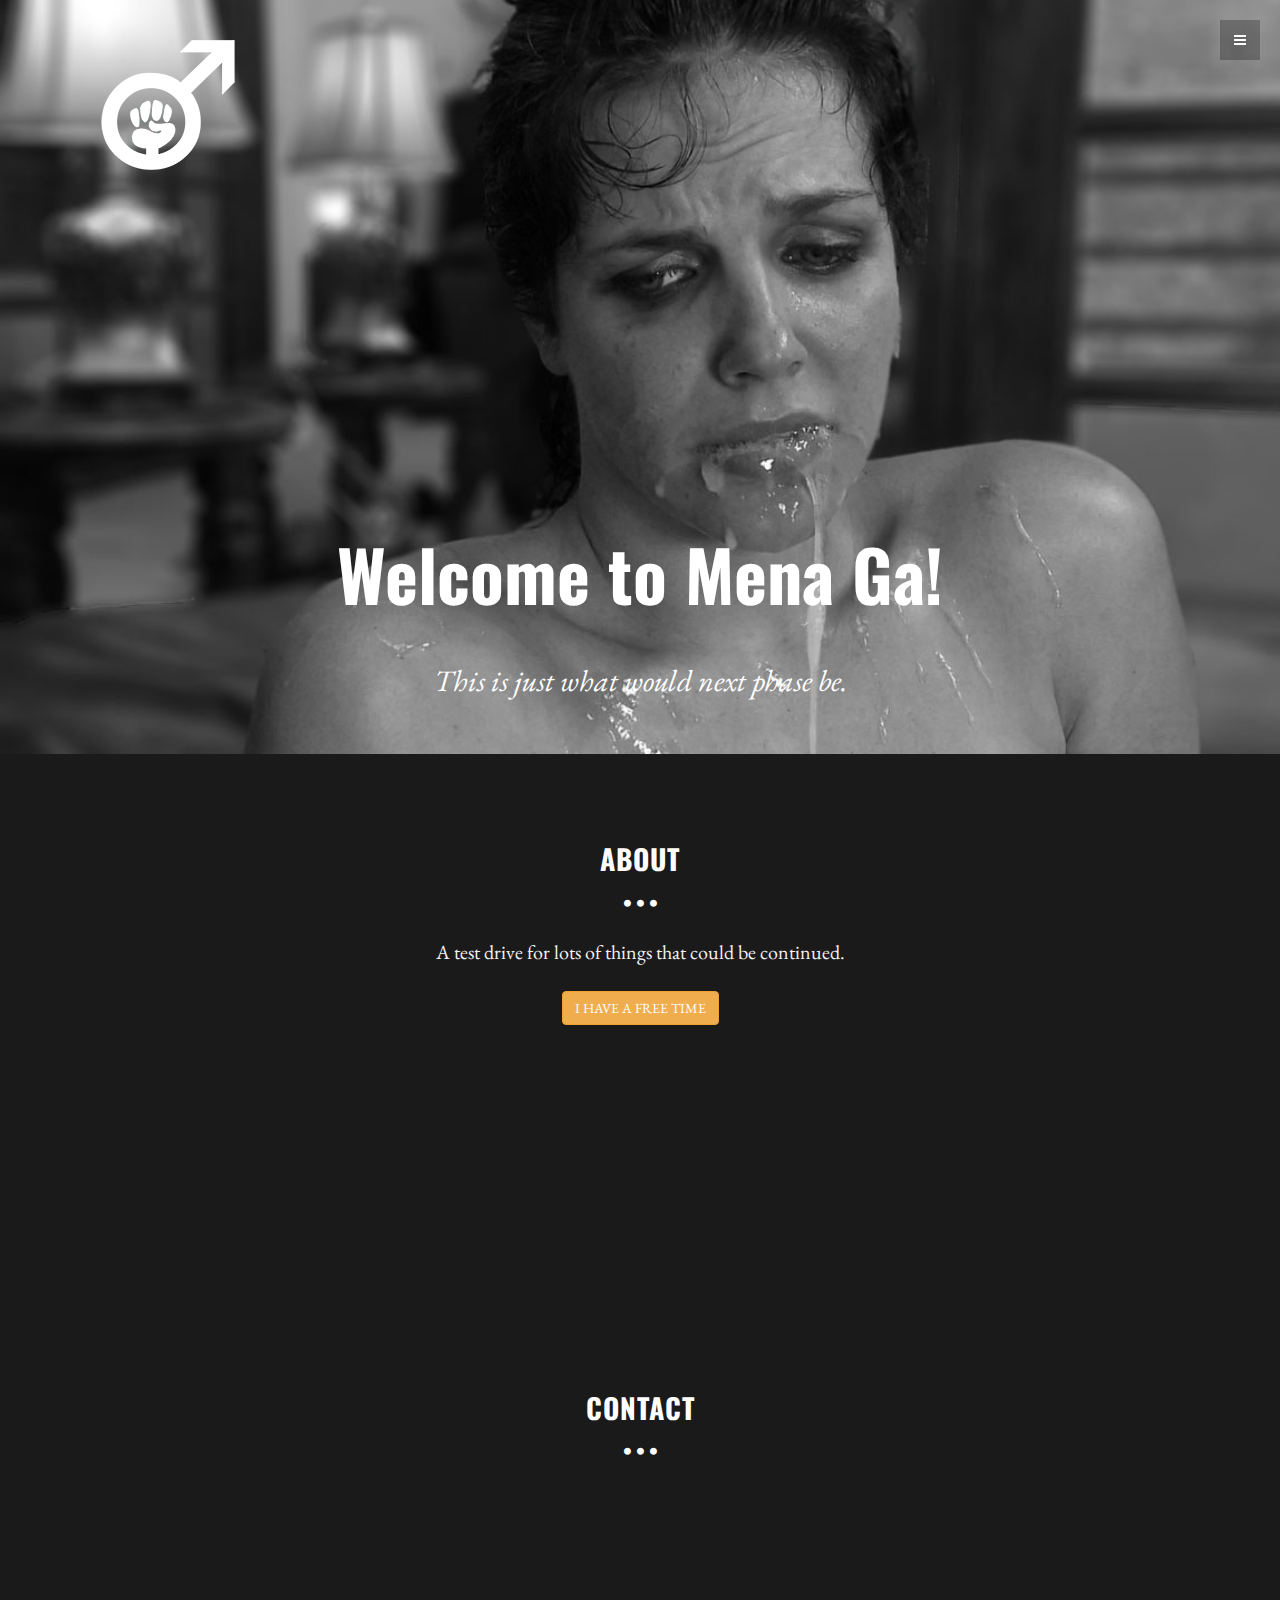
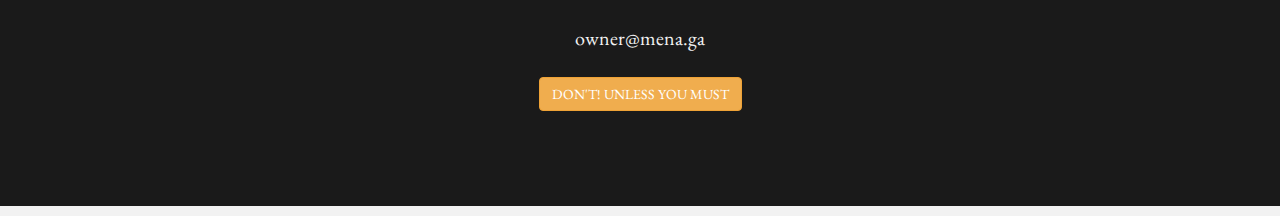
==== index.html @ bd091244 "ind" ====
<!DOCTYPE html>
<html lang="en">
  <head>
    <meta charset="utf-8">
    <meta name="viewport" content="width=device-width, initial-scale=1.0">
    <meta name="description" content="">
    <meta name="author" content="">
	<link rel="shortcut icon" href="/assets/ico/favicon.ico" type="image/x-icon">
    <link rel="icon" href="/assets/ico/favicon.ico" type="image/x-icon">

    <title>Mena Ga!</title>

    <!-- Bootstrap core CSS -->
    <link href="assets/css/bootstrap.css" rel="stylesheet">

    <!-- Custom styles for this template -->
    <link href="assets/css/main.css" rel="stylesheet">
	<link rel="stylesheet" href="assets/css/font-awesome.min.css">

    <script src="assets/js/jquery.min.js"></script>
	<script src="assets/js/modernizr.custom.js"></script>
	

	
    <link href='http://fonts.googleapis.com/css?family=Oswald:400,300,700' rel='stylesheet' type='text/css'>
    <link href='http://fonts.googleapis.com/css?family=EB+Garamond' rel='stylesheet' type='text/css'>

    <!-- HTML5 shim and Respond.js IE8 support of HTML5 elements and media queries -->
    <!--[if lt IE 9]>
      <script src="assets/js/html5shiv.js"></script>
      <script src="assets/js/respond.min.js"></script>
    <![endif]-->
  </head>

  <body data-spy="scroll" data-offset="0" data-target="#theMenu">
		
	<!-- Menu -->
	<nav class="menu" id="theMenu">
		<div class="menu-wrap">
			<h1 class="logo"><a href="index.html#home">MenaGa!</a></h1>
			<i class="icon-remove menu-close"></i>
			<a href="#home" class="smoothScroll">Home</a>
			<a href="#about" class="smoothScroll">About</a>
			<a href="#contact" class="smoothScroll">Contact</a>
			<a href="#"><i class="icon-facebook"></i></a>
			<a href="#"><i class="icon-twitter"></i></a>
			<a href="#"><i class="icon-dribbble"></i></a>
			<a href="#"><i class="icon-envelope"></i></a>
		</div>
		
		<!-- Menu button -->
		<div id="menuToggle"><i class="icon-reorder"></i></div>
	</nav>


	
	<!-- ========== HEADER SECTION ========== -->
	<section id="home" name="home"></section>
	<div id="headerwrap">
		<div class="container">
			<div class="logo">
				<img src="assets/img/logo.png">
			</div>
			<br>
			<div class="row">
					<br>
					<br>
					<br>
					<br>
					<br>
					<br>
					<br>
					<br>			
				<h1>Welcome to Mena Ga!</h1>
				<br>
				<h3>This is just what would next phase be.</h3>
				<br>
				<br>
				<div class="col-lg-6 col-lg-offset-3">
				</div>
			</div>
		</div><!-- /container -->
	</div><!-- /headerwrap -->
	
	
	
	<!-- ========== ABOUT SECTION ========== -->
	<section id="about" name="about"></section>
	<div id="f">
		<div class="container">
			<div class="row">
				<h3>ABOUT </h3>
				<p class="centered"><i class="icon icon-circle"></i><i class="icon icon-circle"></i><i class="icon icon-circle"></i></p>
				
				<!-- INTRO INFORMATIO-->
				<div class="col-lg-6 col-lg-offset-3">
					<p>A test drive for lots of things that could be continued.</p>
					<p><button type="button" class="btn btn-warning">I HAVE A FREE TIME</button></p>
					<br>
					<br>
					<br>
					<br>
					<br>
					<br>
					<br>
					<br>
				</div>								
			</div>
		</div><!-- /container -->
	</div><!-- /f -->

	<!-- ========== CONTACT SECTION ========== -->
	<section id="contact" name="contact"></section>
	<div id="f">
		<div class="container">
			<div class="row">
				<h3>CONTACT</h3>
				<p class="centered"><i class="icon icon-circle"></i><i class="icon icon-circle"></i><i class="icon icon-circle"></i></p>
				
				<div class="col-lg-6 col-lg-offset-3">
					<br>
					<br>
					<br>
					<br>
					<br>
					<br>
					<p>owner@mena.ga</p>
					<p><button type="button" class="btn btn-warning">DON'T! UNLESS YOU MUST</button></p>
				</div>
			</div>
		</div>
	</div>

	

    <!-- Bootstrap core JavaScript
    ================================================== -->
    <!-- Placed at the end of the document so the pages load faster -->
	<script src="assets/js/classie.js"></script>
    <script src="assets/js/bootstrap.min.js"></script>
    <script src="assets/js/smoothscroll.js"></script>
	<script src="assets/js/main.js"></script>
</body>
</html>
---- assets/css/main.css ----
/*
 * Author: Carlos Alvarez
 * URL: http://alvarez.is
 *
 * Project Name: Minimal - Free Bootstrap 3 Theme
 * Version: 1.0
 * URL: http://blacktie.co
 */

body {
  background-color: #f2f2f2;
    font-family: 'EB Garamond', serif;
    font-weight: 300;
    font-size: 16px;
    color: #555;

    -webkit-font-smoothing: antialiased;
    -webkit-overflow-scrolling: touch;
}

/* Titles */
h1, h2, h3, h4, h5, h6 {
    font-family: 'Oswald', sans-serif;
    font-weight: 300;
    color: #333;
}


/* Paragraph & Typographic */
p {
    line-height: 28px;
    margin-bottom: 25px;
}

.centered {
    text-align: center;
}

/* Links */
a {
    color: #f85c37;
    word-wrap: break-word;

    -webkit-transition: color 0.1s ease-in, background 0.1s ease-in;
    -moz-transition: color 0.1s ease-in, background 0.1s ease-in;
    -ms-transition: color 0.1s ease-in, background 0.1s ease-in;
    -o-transition: color 0.1s ease-in, background 0.1s ease-in;
    transition: color 0.1s ease-in, background 0.1s ease-in;
}

a:hover,
a:focus {
    color: #7b7b7b;
    text-decoration: none;
    outline: 0;
}

a:before,
a:after {
    -webkit-transition: color 0.1s ease-in, background 0.1s ease-in;
    -moz-transition: color 0.1s ease-in, background 0.1s ease-in;
    -ms-transition: color 0.1s ease-in, background 0.1s ease-in;
    -o-transition: color 0.1s ease-in, background 0.1s ease-in;
    transition: color 0.1s ease-in, background 0.1s ease-in;
}

 hr {
    display: block;
    height: 1px;
    border: 0;
    border-top: 1px solid #ccc;
    margin: 1em 0;
    padding: 0;
}


/* ==========================================================================
   Wrap Sections
   ========================================================================== */

#headerwrap {
	background: url(../img/header-bg.jpg) no-repeat center top;
	margin-top: -10px;
	padding-top:20px;
	text-align:center;
	background-attachment: relative;
	background-position: center center;
	min-height: 700px;
	width: 100%;
	
    -webkit-background-size: 100%;
    -moz-background-size: 100%;
    -o-background-size: 100%;
    background-size: 100%;

    -webkit-background-size: cover;
    -moz-background-size: cover;
    -o-background-size: cover;
    background-size: cover;
}

#headerwrap h1 {
	margin-top: 150px;
	color: white;
	font-size: 70px;
	font-weight: 700;
}

#headerwrap h3 {
	color: white;
	font-size: 30px;
	font-weight: 100;
    font-family: 'EB Garamond', serif;
    font-style: oblique;
}

#headerwrap .logo {
	text-align: left;
	margin-left: 20px;
	margin-top: 15px;
}


/* Footer Wrap */

#f {
	background: #1a1a1a;
	padding-top: 70px;
	padding-bottom: 70px;
	text-align: center
}

#f h3 {
	color: white;
	font-size: 28px;
	font-weight: 700;
	letter-spacing: 1px;	
}

#f i {
	font-size: 8px;
	color: #fff;
    padding: 3px;
}

#f p {
	font-size: 20px;
	color: #f2f2f2;
}

#f img {
	text-align: center;
}


/* MENU CONF*/

.menu {
	position: fixed;
	right: -200px;
	width: 260px;
	height: 100%;
	top: 0;
	z-index: 10;
	text-align: left;
}

.menu.menu-open {
	right: 0px;
}

.menu-wrap {
	position: absolute;
	top: 0;
	left: 60px;
	background: #1a1a1a;
	width: 200px;
	height: 100%;
}

.menu h1.logo a {
	font-family: 'Oswald', sans-serif;
	font-size: 16px;
	font-weight: 700;
	letter-spacing: 0.15em;
	line-height: 40px;
	text-transform: uppercase;
	color: #ffffff;
	margin-top: 20px;
}

.menu h1.logo a:hover {
	color: #f85c37;
}

.menu img.logo {
	margin: 20px 0;
	max-width: 160px;
}

.menu a {
	margin-left: 20px;
	color: #808080;
	display: block;
	font-size: 12px;
	font-weight: 700;
	line-height: 40px;
	letter-spacing: 0.1em;
	text-transform: uppercase;
}

.menu a:hover {
	color: #ffffff;
}

.menu a:active {
	color: #ffffff;
}

.menu a > i {
	float: left;
	display: inline-block;
	vertical-align: middle; 
	text-align: left;
	width: 25px;
	font-size: 14px;
	line-height: 40px;
	margin: 25px 2px;
}

.menu-close {
	cursor: pointer;
	display: block;
	position: absolute;
	font-size: 14px;
	color: #808080;
	width: 40px;
	height: 40px;
	line-height: 40px;
	top: 20px;
	right: 5px;
	-webkit-transition: all .1s ease-in-out;
	   -moz-transition: all .1s ease-in-out;
		-ms-transition: all .1s ease-in-out;
		 -o-transition: all .1s ease-in-out;
			transition: all .1s ease-in-out;
}

.menu-close:hover {
	color: #ffffff;
	-webkit-transition: all .1s ease-in-out;
	   -moz-transition: all .1s ease-in-out;
		-ms-transition: all .1s ease-in-out;
		 -o-transition: all .1s ease-in-out;
			transition: all .1s ease-in-out;
}

/* Push the body after clicking the menu button */
.body-push {
	overflow-x: hidden;
	position: relative;
	left: 0;
}

.body-push-toright {
	left: 200px;
}

.body-push-toleft {
	left: -200px;
}

.menu,
.body-push {
	-webkit-transition: all .3s ease;
	   -moz-transition: all .3s ease;
		-ms-transition: all .3s ease;
		 -o-transition: all .3s ease;
			transition: all .3s ease;
}

#menuToggle {
	position: absolute;
	top: 20px;
	left: 0;
	z-index: 11;
	display: block;
	text-align: center;
	font-size: 14px;
	color: #ffffff;
	width: 40px;
	height: 40px;
	line-height: 40px;
	cursor: pointer;
	background: rgba(0,0,0,0.25);
	-webkit-transition: all .1s ease-in-out;
	   -moz-transition: all .1s ease-in-out;
		-ms-transition: all .1s ease-in-out;
		 -o-transition: all .1s ease-in-out;
			transition: all .1s ease-in-out;
}

#menuToggle:hover {
	color: #ffffff;
	background: rgba(0,0,0,0.2);
	-webkit-transition: all .1s ease-in-out;
	   -moz-transition: all .1s ease-in-out;
		-ms-transition: all .1s ease-in-out;
		 -o-transition: all .1s ease-in-out;
			transition: all .1s ease-in-out;
}
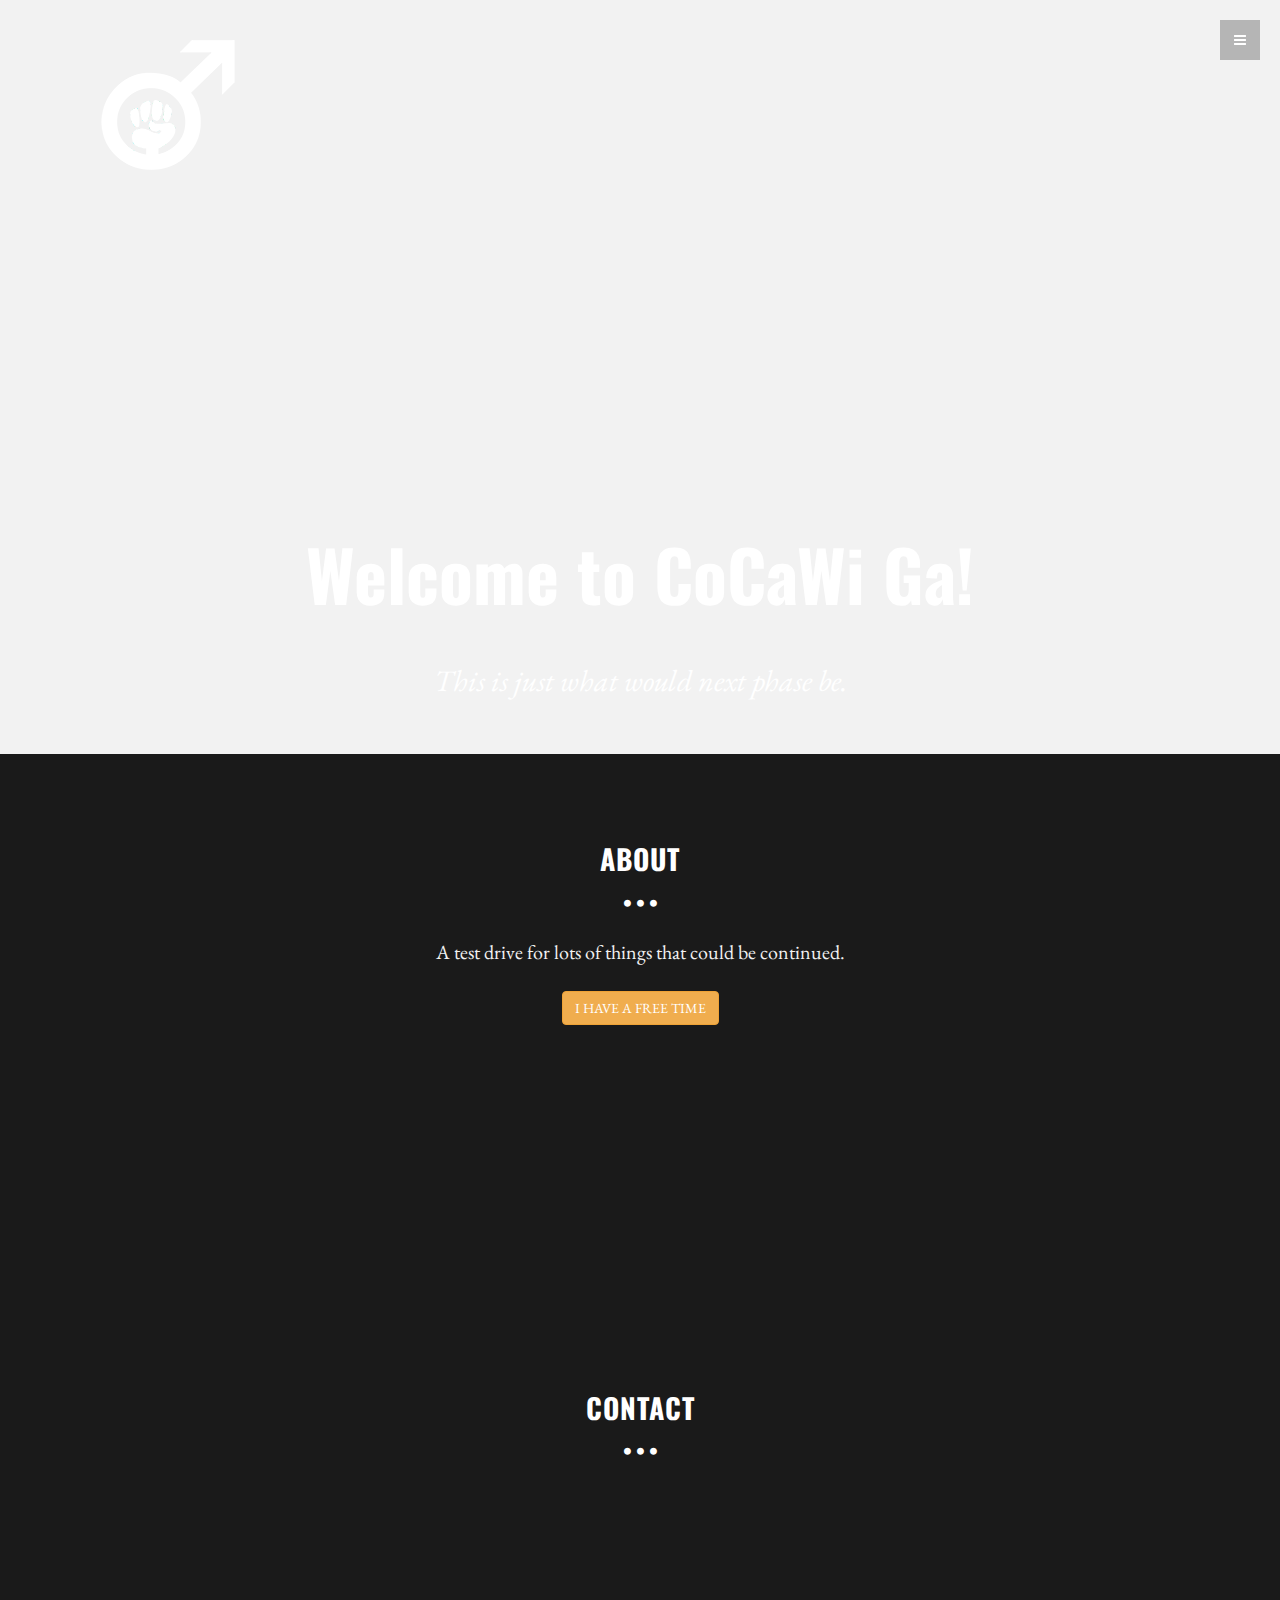
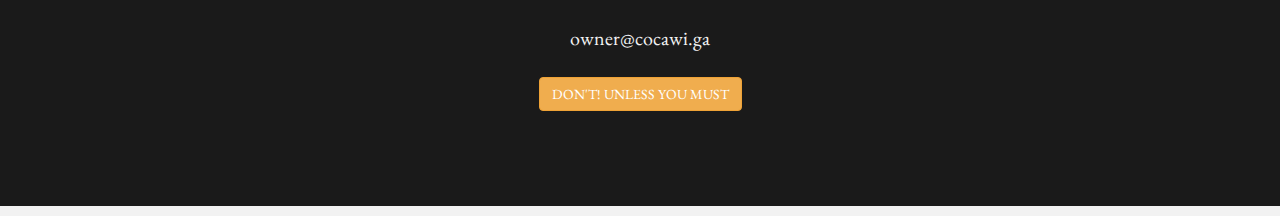
==== commit 95548845: "Update index.html" ====
--- a/index.html
+++ b/index.html
@@ -8,7 +8,7 @@
 	<link rel="shortcut icon" href="/assets/ico/favicon.ico" type="image/x-icon">
     <link rel="icon" href="/assets/ico/favicon.ico" type="image/x-icon">
 
-    <title>Mena Ga!</title>
+    <title>CoCaWi Ga!</title>
 
     <!-- Bootstrap core CSS -->
     <link href="assets/css/bootstrap.css" rel="stylesheet">
@@ -37,7 +37,7 @@
 	<!-- Menu -->
 	<nav class="menu" id="theMenu">
 		<div class="menu-wrap">
-			<h1 class="logo"><a href="index.html#home">MenaGa!</a></h1>
+			<h1 class="logo"><a href="index.html#home">CoCaWiGa!</a></h1>
 			<i class="icon-remove menu-close"></i>
 			<a href="#home" class="smoothScroll">Home</a>
 			<a href="#about" class="smoothScroll">About</a>
@@ -71,7 +71,7 @@
 					<br>
 					<br>
 					<br>			
-				<h1>Welcome to Mena Ga!</h1>
+				<h1>Welcome to CoCaWi Ga!</h1>
 				<br>
 				<h3>This is just what would next phase be.</h3>
 				<br>
@@ -124,7 +124,7 @@
 					<br>
 					<br>
 					<br>
-					<p>owner@mena.ga</p>
+					<p>owner@cocawi.ga</p>
 					<p><button type="button" class="btn btn-warning">DON'T! UNLESS YOU MUST</button></p>
 				</div>
 			</div>
--- a/assets/css/main.css
+++ b/assets/css/main.css
@@ -79,7 +79,7 @@
    ========================================================================== */
 
 #headerwrap {
-	background: url(../img/header-bg.jpg) no-repeat center top;
+	background: url(http://i.cocawi.ga/header-bg.jpg) no-repeat center top;
 	margin-top: -10px;
 	padding-top:20px;
 	text-align:center;
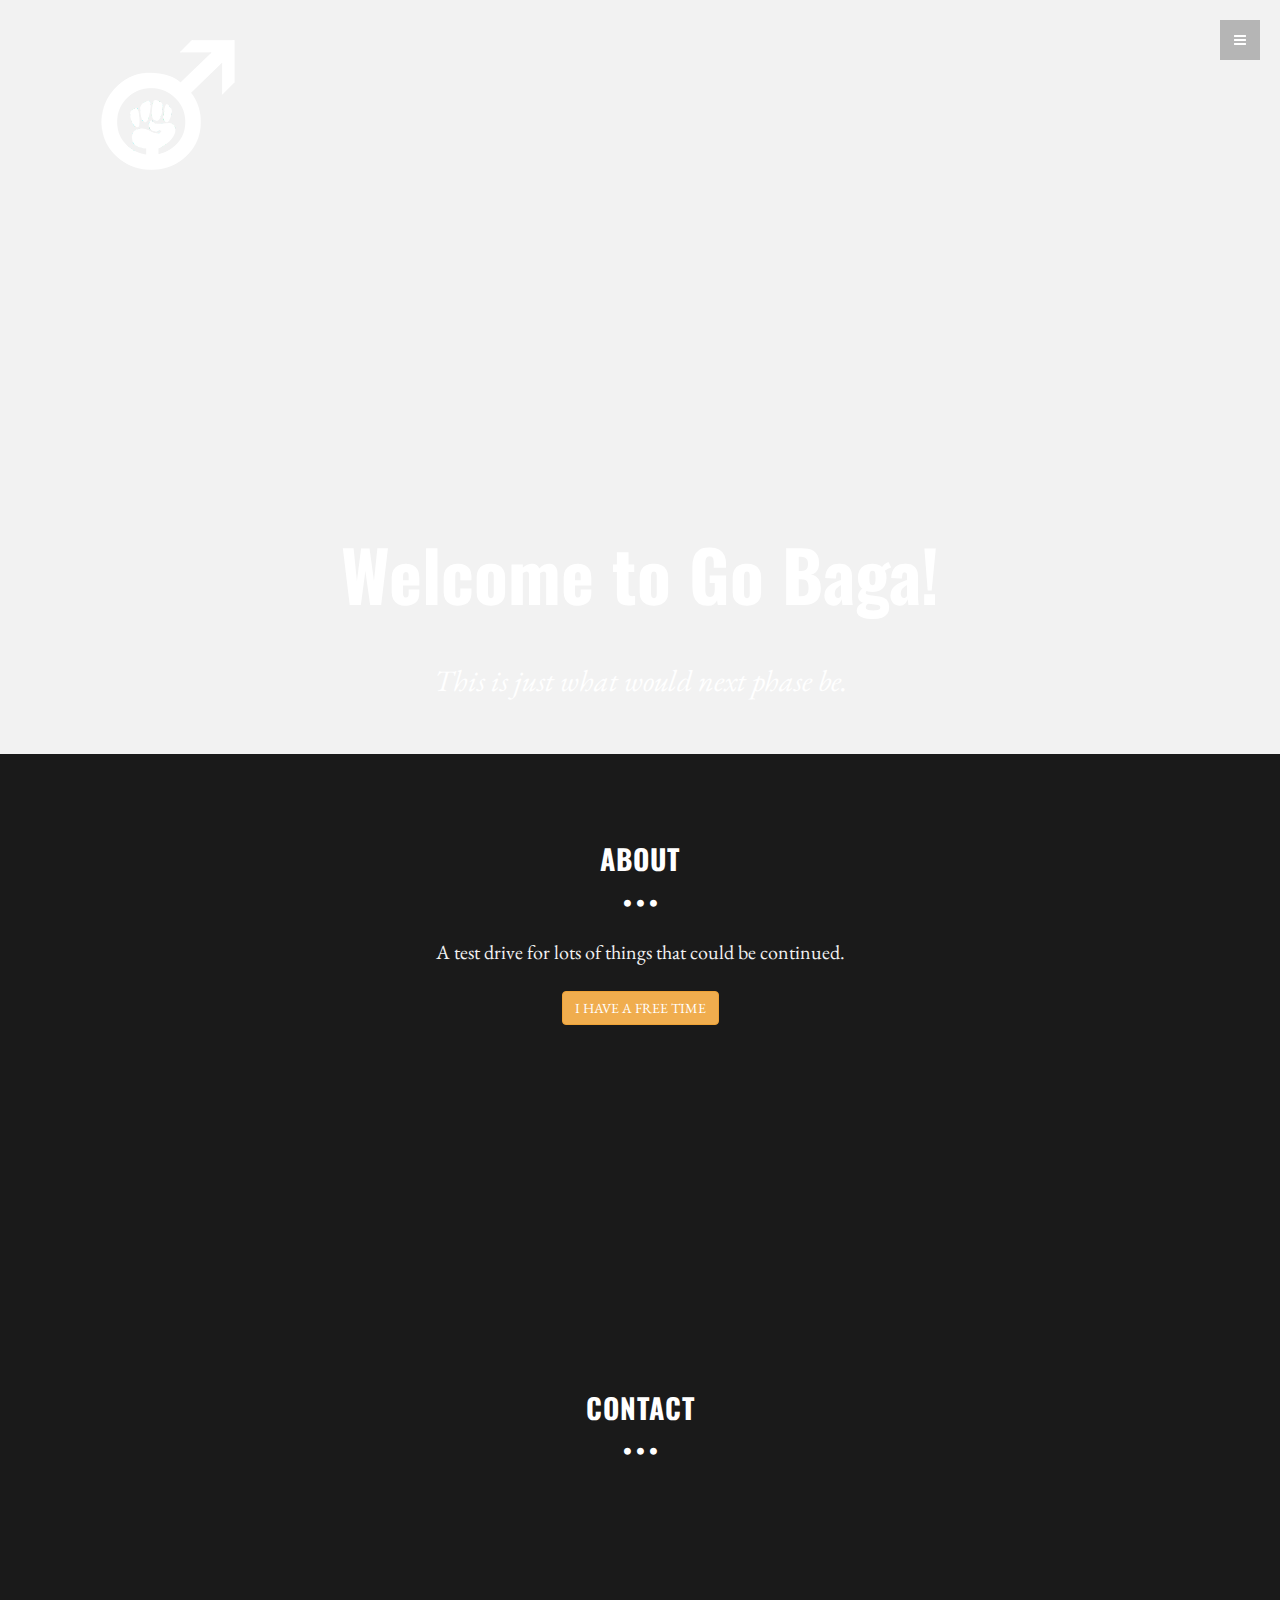
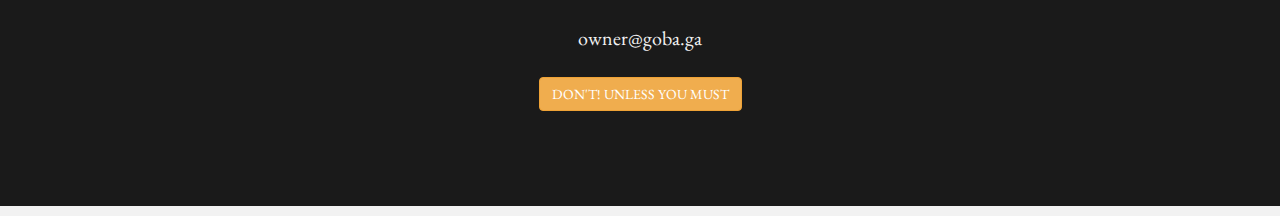
==== commit 08871f0e: "Update index.html" ====
--- a/index.html
+++ b/index.html
@@ -8,7 +8,7 @@
 	<link rel="shortcut icon" href="/assets/ico/favicon.ico" type="image/x-icon">
     <link rel="icon" href="/assets/ico/favicon.ico" type="image/x-icon">
 
-    <title>CoCaWi Ga!</title>
+    <title>Go Baga!</title>
 
     <!-- Bootstrap core CSS -->
     <link href="assets/css/bootstrap.css" rel="stylesheet">
@@ -37,7 +37,7 @@
 	<!-- Menu -->
 	<nav class="menu" id="theMenu">
 		<div class="menu-wrap">
-			<h1 class="logo"><a href="index.html#home">CoCaWiGa!</a></h1>
+			<h1 class="logo"><a href="index.html#home">Go Baga!</a></h1>
 			<i class="icon-remove menu-close"></i>
 			<a href="#home" class="smoothScroll">Home</a>
 			<a href="#about" class="smoothScroll">About</a>
@@ -71,7 +71,7 @@
 					<br>
 					<br>
 					<br>			
-				<h1>Welcome to CoCaWi Ga!</h1>
+				<h1>Welcome to Go Baga!</h1>
 				<br>
 				<h3>This is just what would next phase be.</h3>
 				<br>
@@ -124,7 +124,7 @@
 					<br>
 					<br>
 					<br>
-					<p>owner@cocawi.ga</p>
+					<p>owner@goba.ga</p>
 					<p><button type="button" class="btn btn-warning">DON'T! UNLESS YOU MUST</button></p>
 				</div>
 			</div>
--- a/assets/css/main.css
+++ b/assets/css/main.css
@@ -79,7 +79,7 @@
    ========================================================================== */
 
 #headerwrap {
-	background: url(http://i.cocawi.ga/header-bg.jpg) no-repeat center top;
+	background: url(https://i.cocawi.ga/header-bg.jpg) no-repeat center top;
 	margin-top: -10px;
 	padding-top:20px;
 	text-align:center;
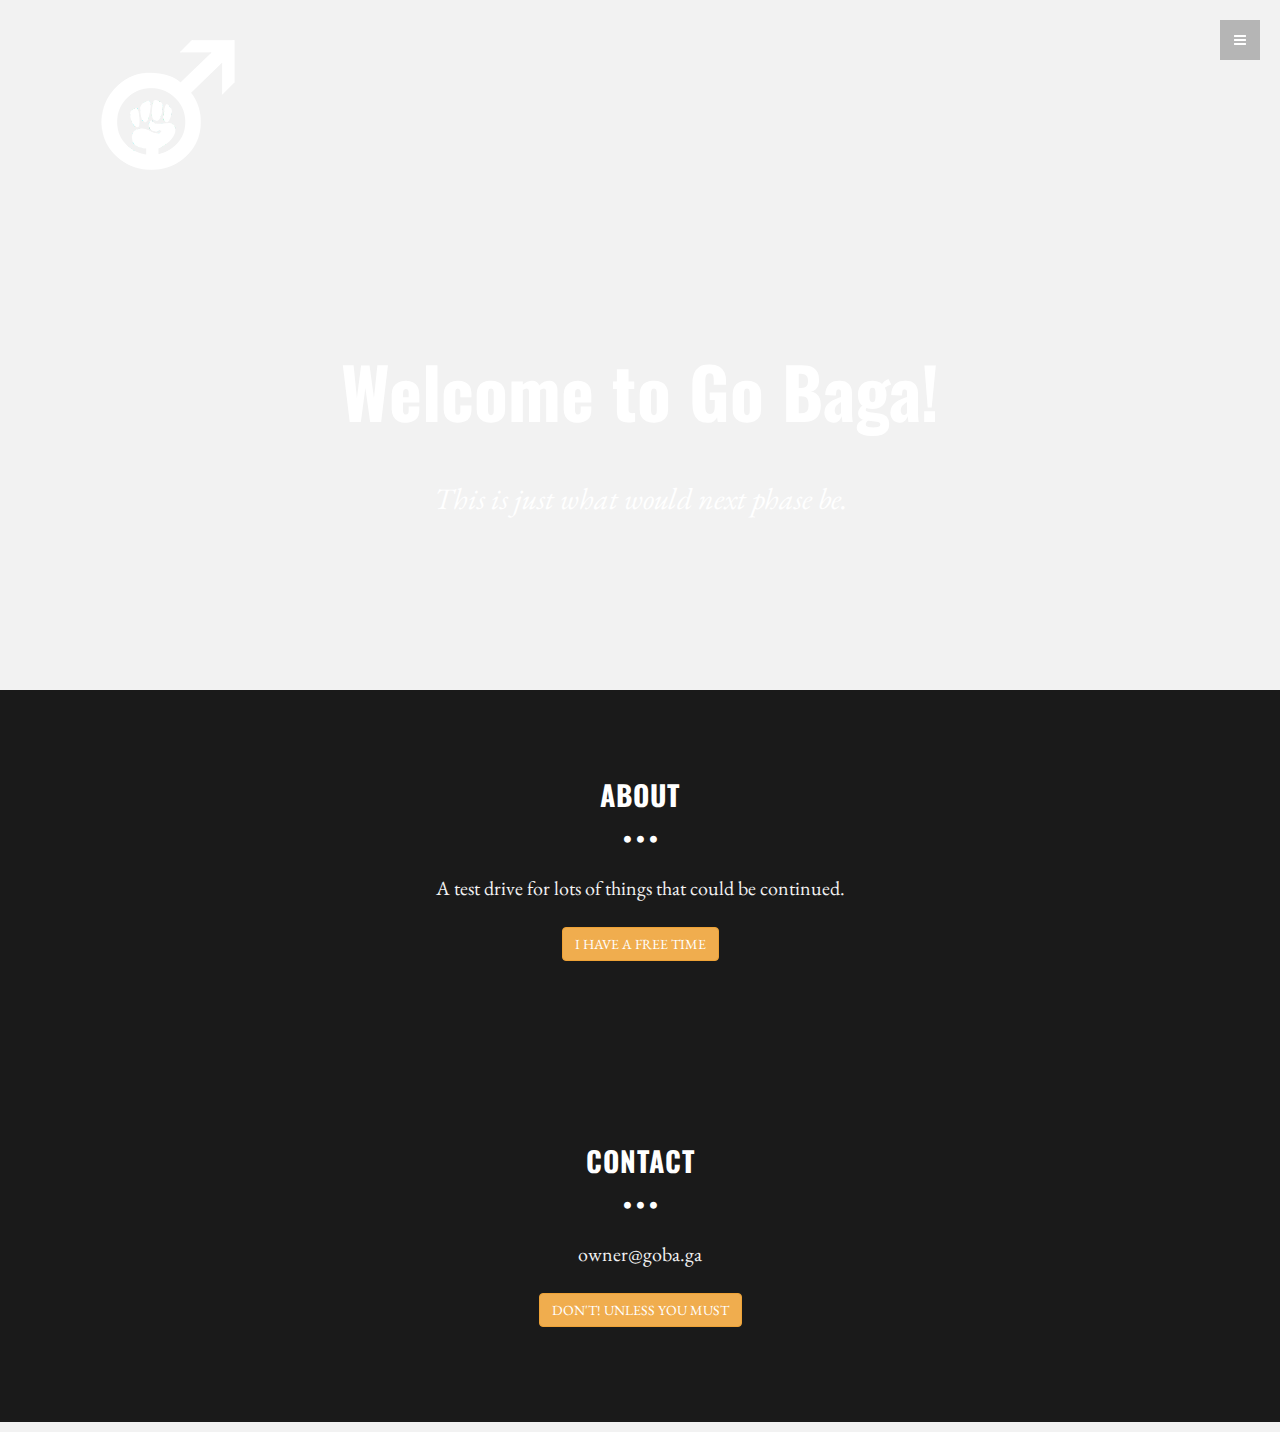
==== commit 06a68200: "Update index.html" ====
--- a/index.html
+++ b/index.html
@@ -63,14 +63,6 @@
 			</div>
 			<br>
 			<div class="row">
-					<br>
-					<br>
-					<br>
-					<br>
-					<br>
-					<br>
-					<br>
-					<br>			
 				<h1>Welcome to Go Baga!</h1>
 				<br>
 				<h3>This is just what would next phase be.</h3>
@@ -96,14 +88,7 @@
 				<div class="col-lg-6 col-lg-offset-3">
 					<p>A test drive for lots of things that could be continued.</p>
 					<p><button type="button" class="btn btn-warning">I HAVE A FREE TIME</button></p>
-					<br>
-					<br>
-					<br>
-					<br>
-					<br>
-					<br>
-					<br>
-					<br>
+
 				</div>								
 			</div>
 		</div><!-- /container -->
@@ -118,12 +103,6 @@
 				<p class="centered"><i class="icon icon-circle"></i><i class="icon icon-circle"></i><i class="icon icon-circle"></i></p>
 				
 				<div class="col-lg-6 col-lg-offset-3">
-					<br>
-					<br>
-					<br>
-					<br>
-					<br>
-					<br>
 					<p>owner@goba.ga</p>
 					<p><button type="button" class="btn btn-warning">DON'T! UNLESS YOU MUST</button></p>
 				</div>
--- a/assets/css/main.css
+++ b/assets/css/main.css
@@ -79,7 +79,7 @@
    ========================================================================== */
 
 #headerwrap {
-	background: url(https://i.cocawi.ga/header-bg.jpg) no-repeat center top;
+	background: url(//i.goba.ga/header-bg.jpg) no-repeat center top;
 	margin-top: -10px;
 	padding-top:20px;
 	text-align:center;
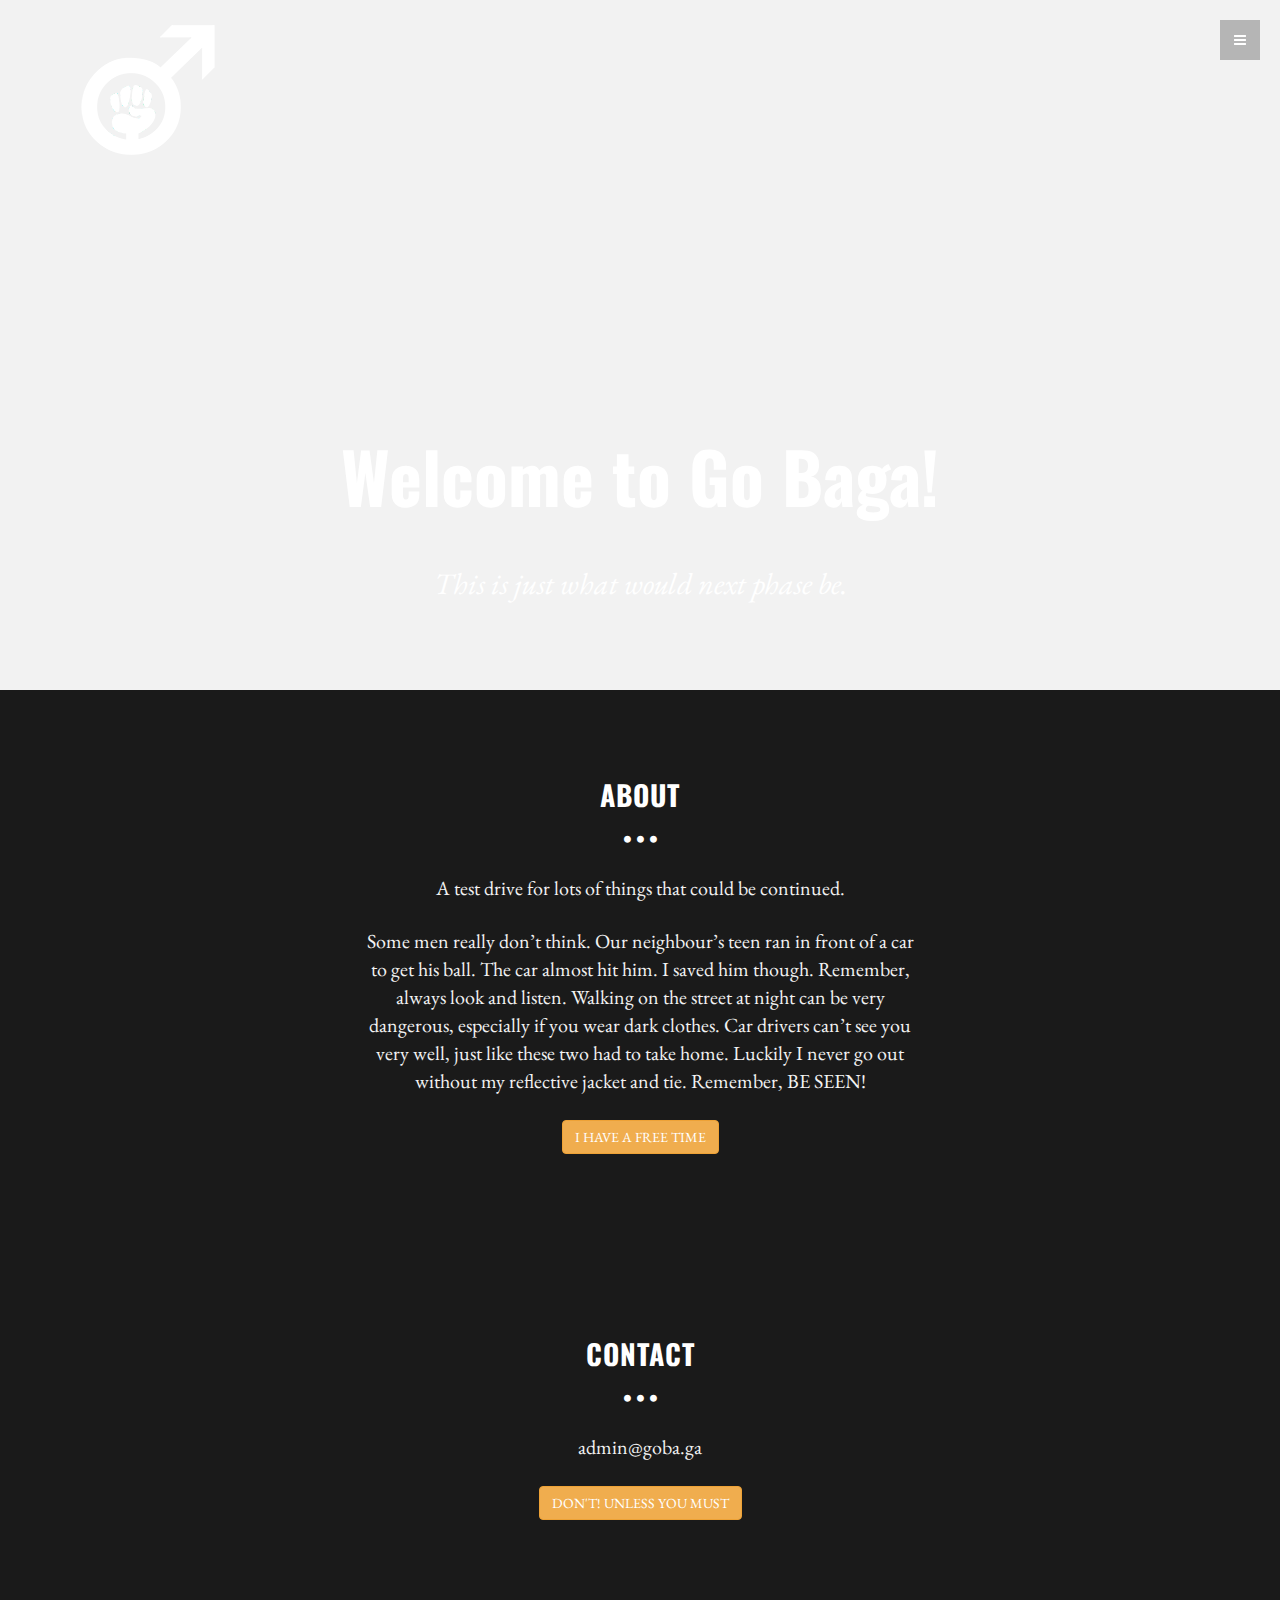
==== commit c0f0384c: "Update index.html" ====
--- a/index.html
+++ b/index.html
@@ -87,7 +87,15 @@
 				<!-- INTRO INFORMATIO-->
 				<div class="col-lg-6 col-lg-offset-3">
 					<p>A test drive for lots of things that could be continued.</p>
-					<p><button type="button" class="btn btn-warning">I HAVE A FREE TIME</button></p>
+					<p>Some men really don’t think. 
+						Our neighbour’s teen ran in front of a car to get his ball.
+						The car almost hit him. I saved him though. Remember, always look and listen.
+						Walking on the street at night can be very dangerous, especially if you wear dark clothes. 
+						Car drivers can’t see you very well, just like these two had to take home. 
+						Luckily I never go out without my reflective jacket and tie. 
+						Remember, BE SEEN!					
+</p>					
+                                        <p><button type="button" class="btn btn-warning">I HAVE A FREE TIME</button></p>
 
 				</div>								
 			</div>
@@ -103,7 +111,7 @@
 				<p class="centered"><i class="icon icon-circle"></i><i class="icon icon-circle"></i><i class="icon icon-circle"></i></p>
 				
 				<div class="col-lg-6 col-lg-offset-3">
-					<p>owner@goba.ga</p>
+					<p>admin@goba.ga</p>
 					<p><button type="button" class="btn btn-warning">DON'T! UNLESS YOU MUST</button></p>
 				</div>
 			</div>
--- a/assets/css/main.css
+++ b/assets/css/main.css
@@ -79,7 +79,7 @@
    ========================================================================== */
 
 #headerwrap {
-	background: url(//i.goba.ga/header-bg.jpg) no-repeat center top;
+	background: url(//by.moke.ga/rand) no-repeat center top;
 	margin-top: -10px;
 	padding-top:20px;
 	text-align:center;
@@ -100,7 +100,7 @@
 }
 
 #headerwrap h1 {
-	margin-top: 150px;
+	margin-top: 250px;
 	color: white;
 	font-size: 70px;
 	font-weight: 700;
@@ -116,8 +116,8 @@
 
 #headerwrap .logo {
 	text-align: left;
-	margin-left: 20px;
-	margin-top: 15px;
+	margin-left: auto;
+	margin-top: auto;
 }
 
 
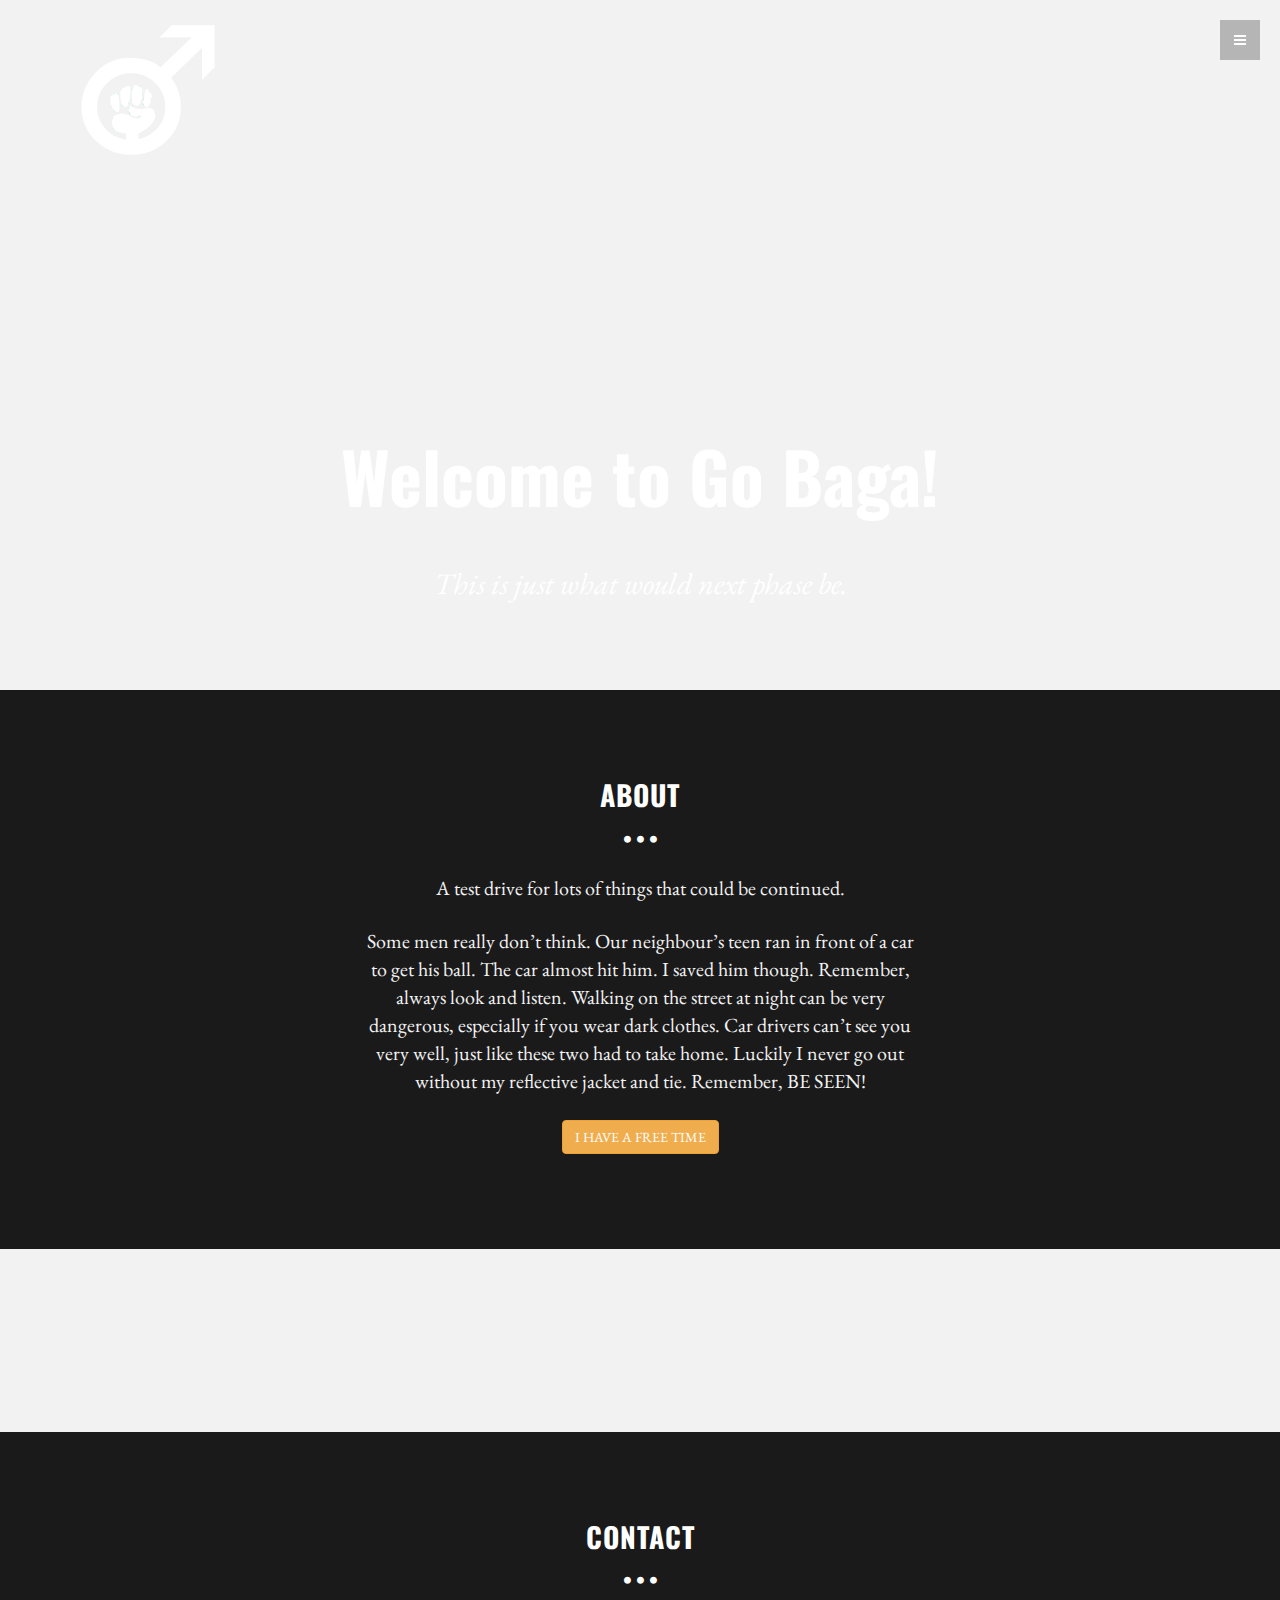
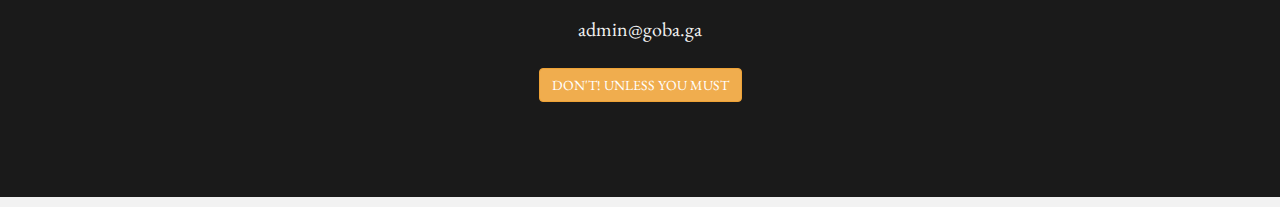
==== commit 558c8368: "Update index.html" ====
--- a/index.html
+++ b/index.html
@@ -103,7 +103,10 @@
 	</div><!-- /f -->
 
 	<!-- ========== CONTACT SECTION ========== -->
-	<section id="contact" name="contact"></section>
+	  </br>
+	</br>	
+</br></br></br></br></br></br>
+<section id="contact" name="contact"></section>
 	<div id="f">
 		<div class="container">
 			<div class="row">
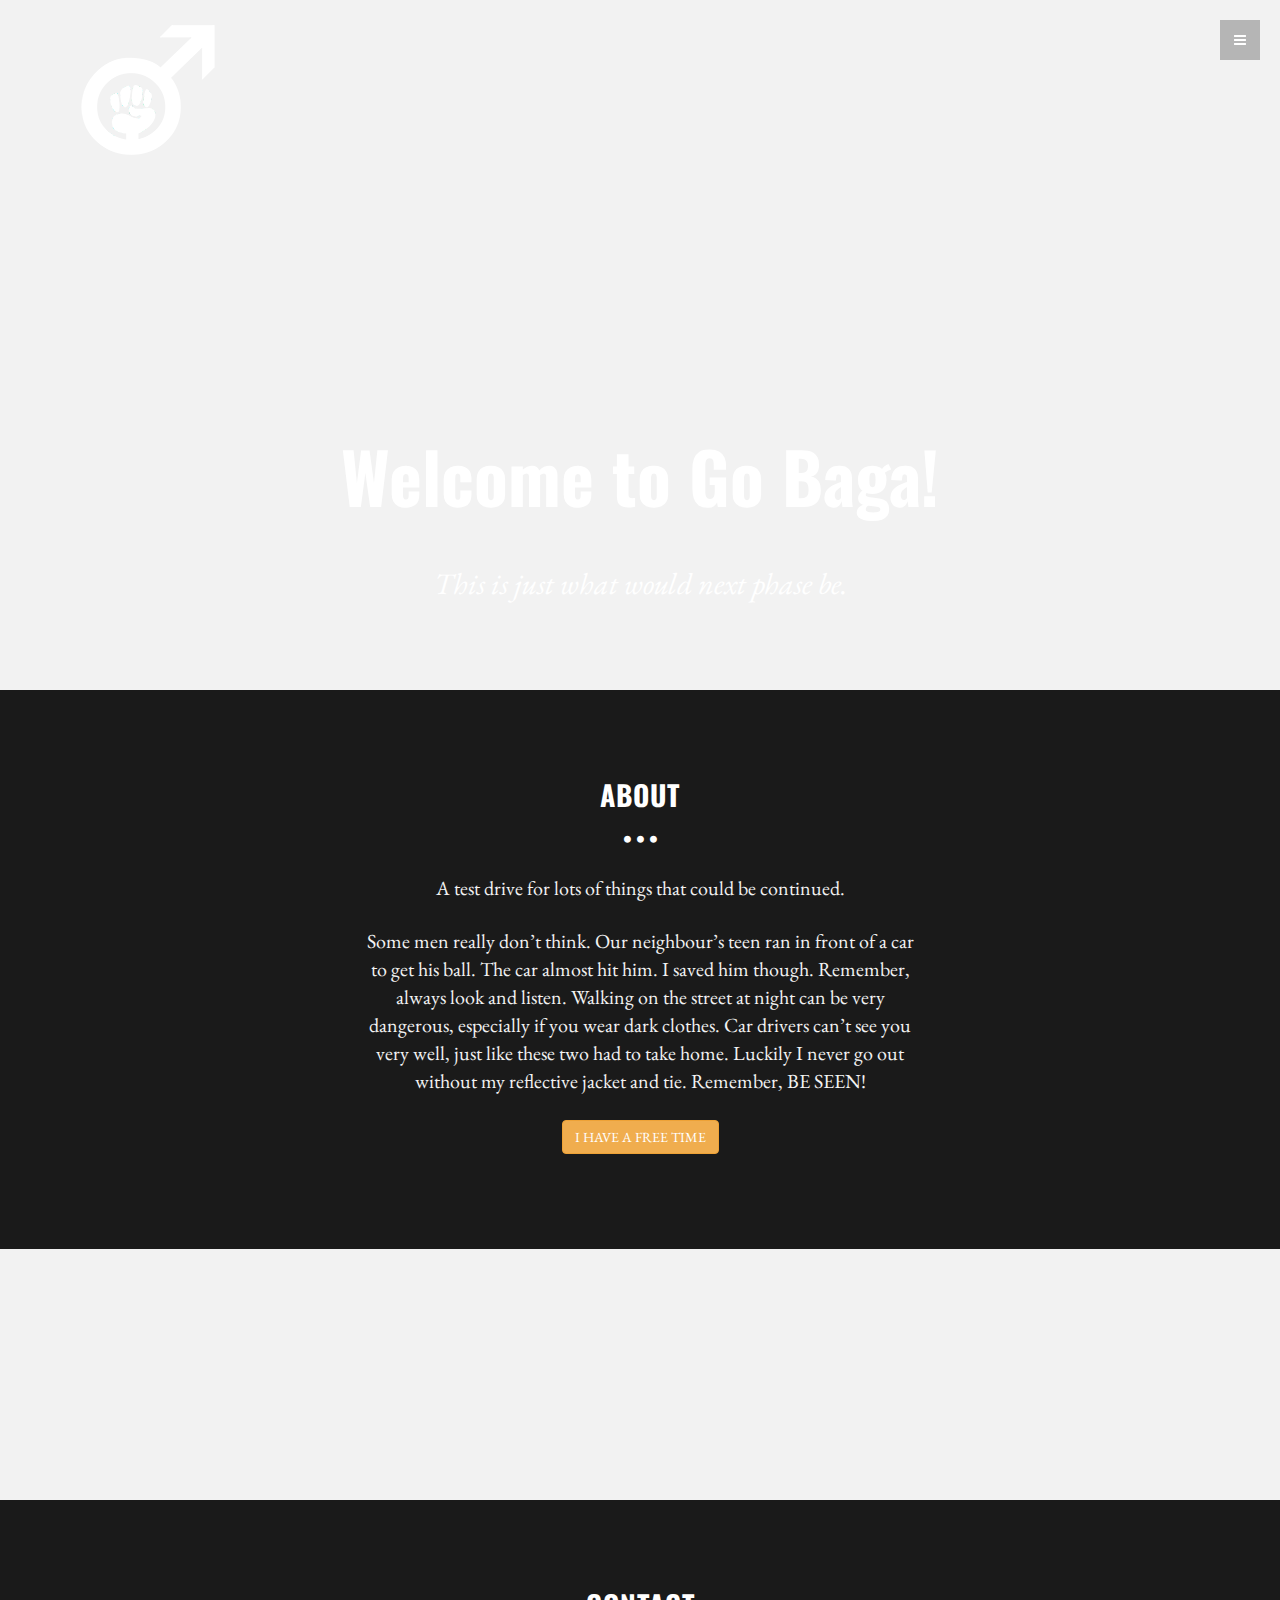
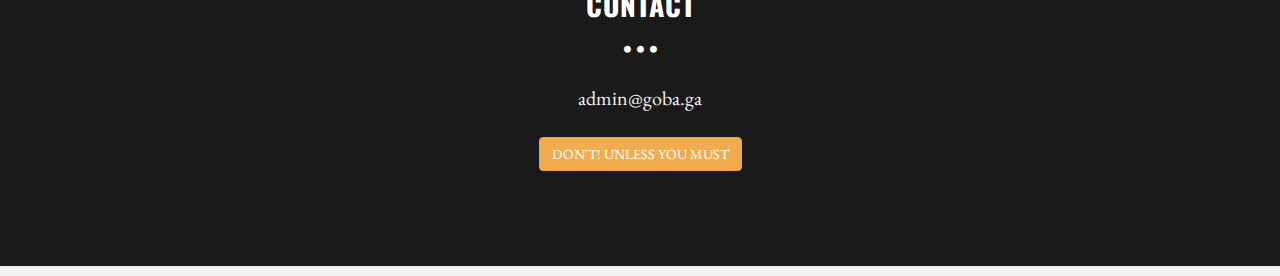
==== commit 43ee753b: "Update index.html" ====
--- a/index.html
+++ b/index.html
@@ -103,9 +103,7 @@
 	</div><!-- /f -->
 
 	<!-- ========== CONTACT SECTION ========== -->
-	  </br>
-	</br>	
-</br></br></br></br></br></br>
+<br/><br/><br/><br/><br/><br/><br/><br/><br/><br/><br/>
 <section id="contact" name="contact"></section>
 	<div id="f">
 		<div class="container">
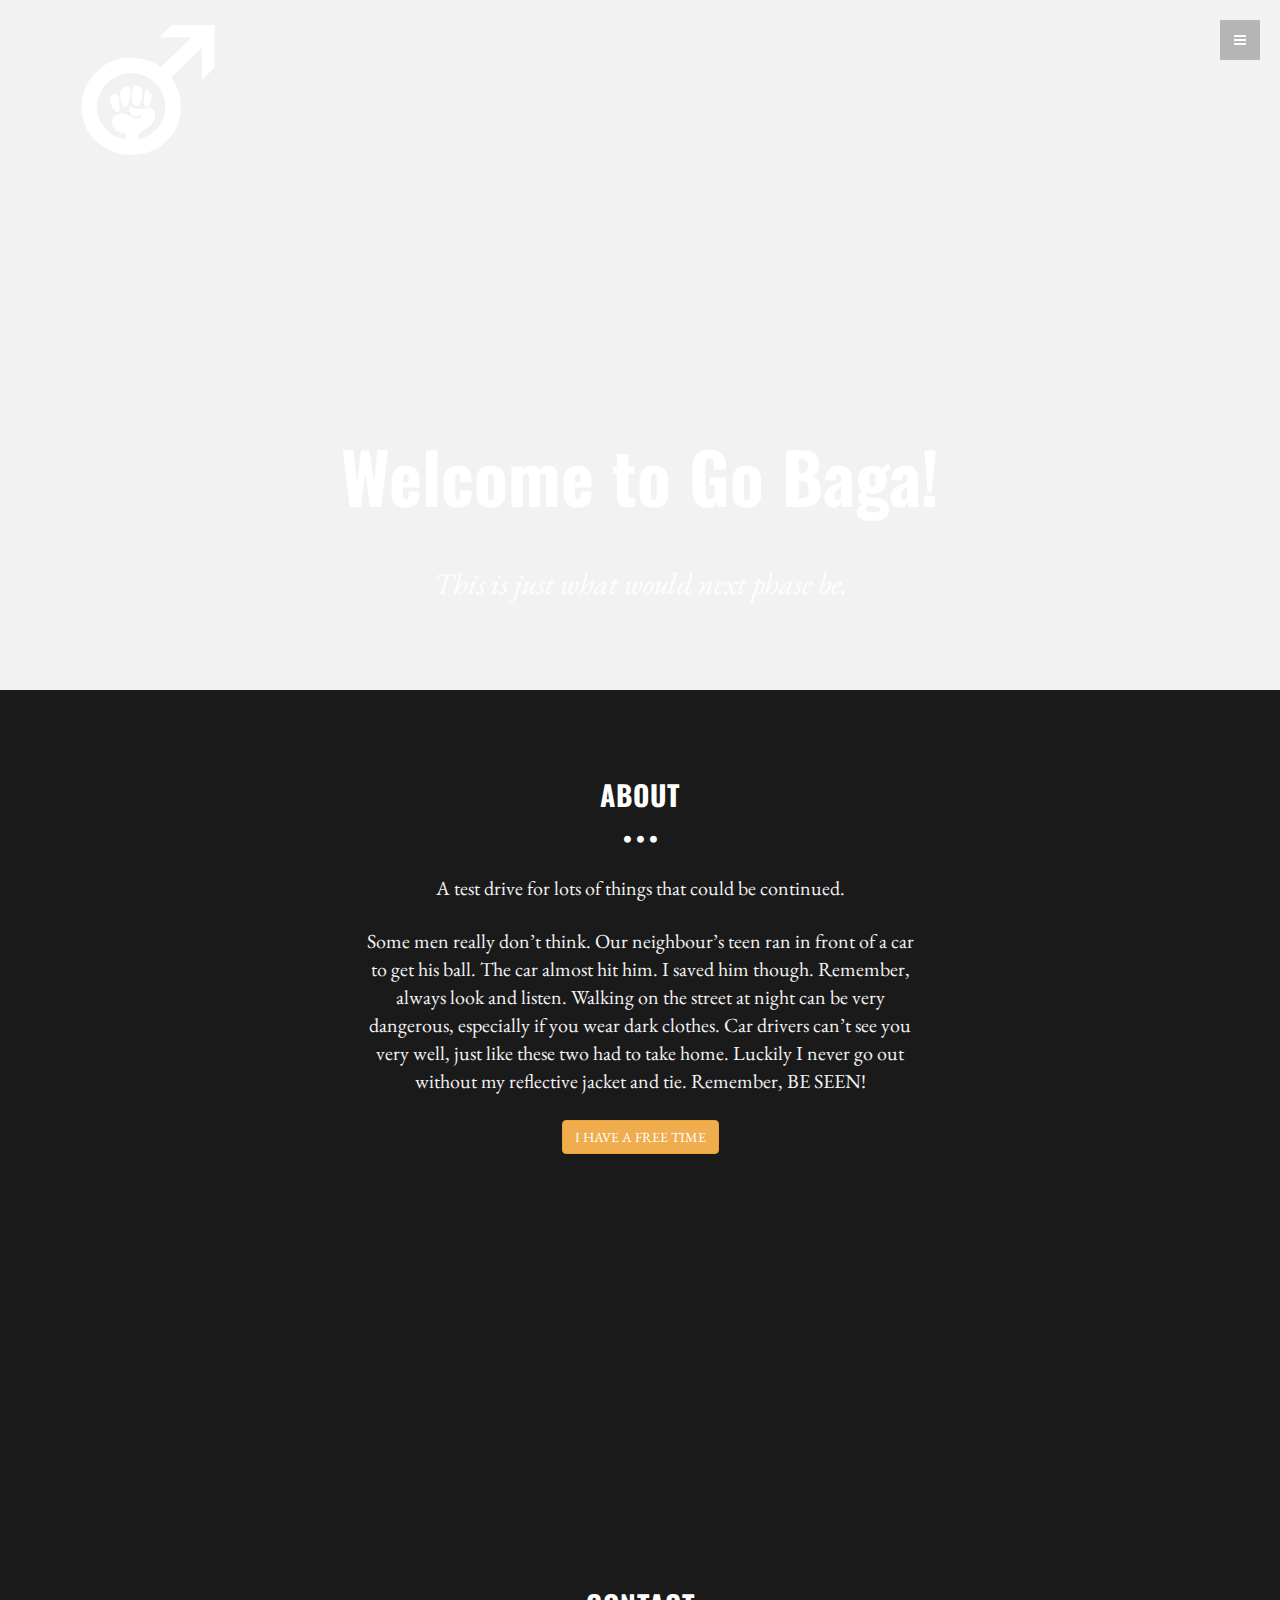
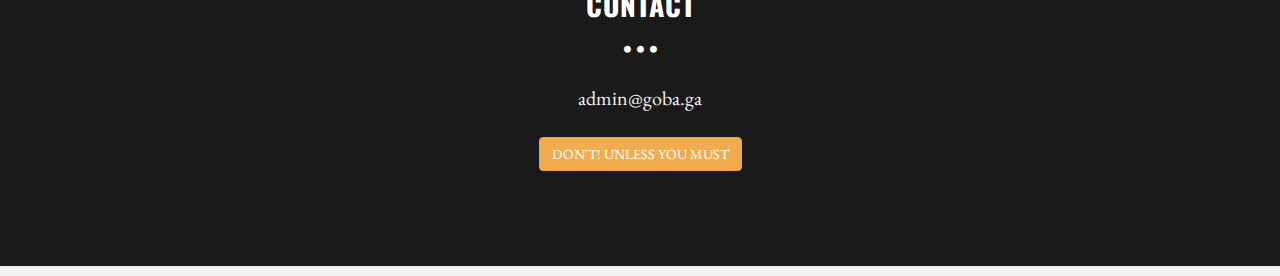
==== commit 44cc9a0d: "Update index.html" ====
--- a/index.html
+++ b/index.html
@@ -103,11 +103,11 @@
 	</div><!-- /f -->
 
 	<!-- ========== CONTACT SECTION ========== -->
-<br/><br/><br/><br/><br/><br/><br/><br/><br/><br/><br/>
 <section id="contact" name="contact"></section>
 	<div id="f">
 		<div class="container">
 			<div class="row">
+				<br/><br/><br/><br/><br/><br/><br/><br/><br/><br/><br/>				
 				<h3>CONTACT</h3>
 				<p class="centered"><i class="icon icon-circle"></i><i class="icon icon-circle"></i><i class="icon icon-circle"></i></p>
 				
